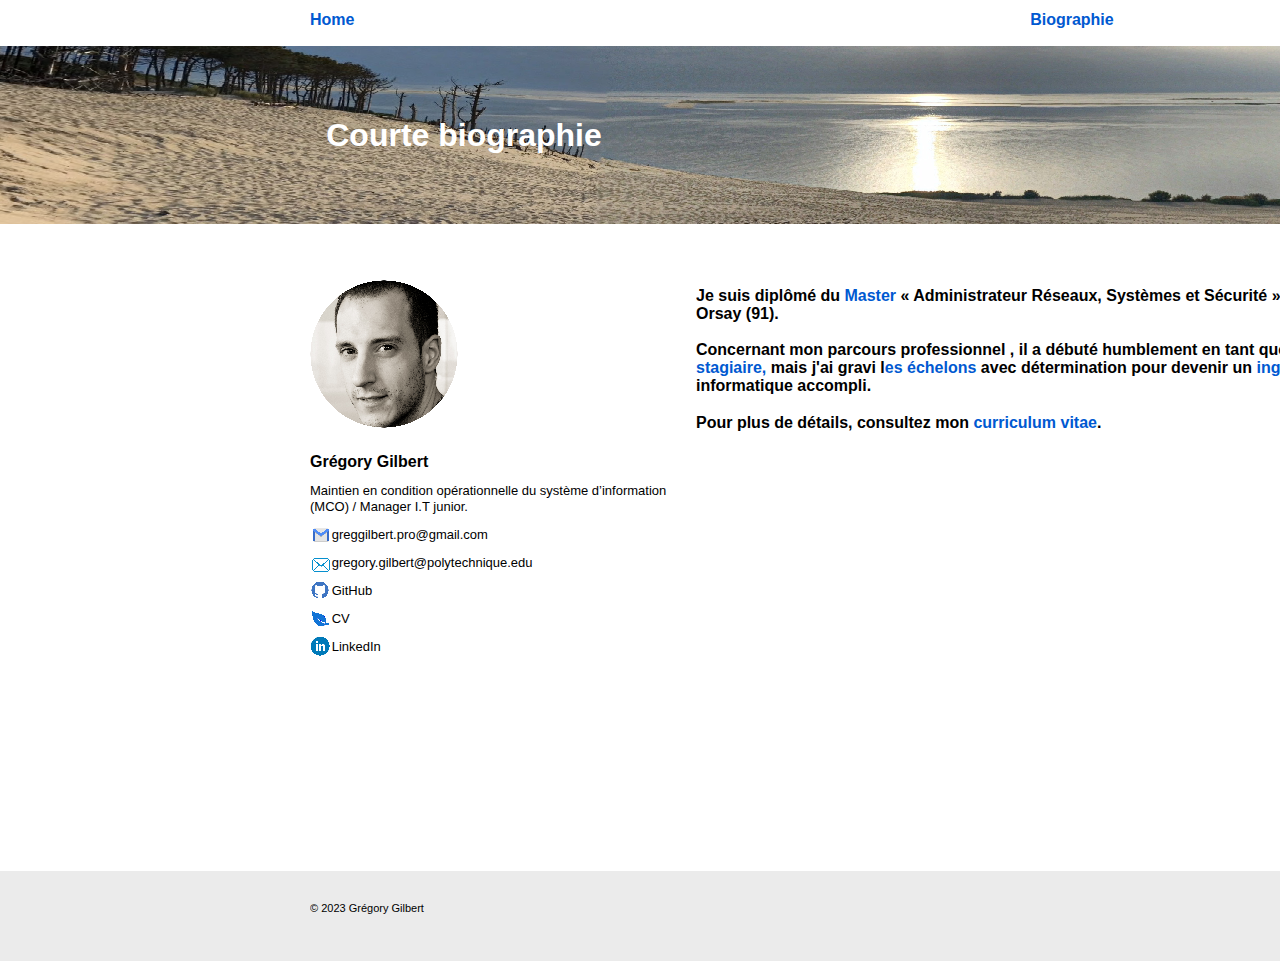
==== page2.html @ 8772e95c "gregorygilbert.github.io" ====
﻿<!DOCTYPE HTML PUBLIC "-//W3C//DTD HTML 4.01 Transitional//EN" "http://www.w3.org/TR/html4/loose.dtd">
<html lang="fr">
<head>
<meta http-equiv="Content-Type" content="text/html; charset=UTF-8">
<title>Biographie Grégory Gilbert</title>
<meta name="Generator" content="Serif WebPlus X6">
<meta name="viewport" content="width=1902">
<style type="text/css">
body{margin:0;padding:0;}
.Default-P
{
    margin:0.0px 0.0px 0.0px 0.0px; text-align:left; font-weight:400;
}
.Corps-C
{
    font-family:"Verdana", sans-serif; font-weight:700; font-size:16.0px; line-height:1.13em;
}
.Corps-C-C0
{
    font-family:"Verdana", sans-serif; font-size:13.0px; line-height:1.23em;
}
.Corps-C-C1
{
    font-family:"Verdana", sans-serif; font-size:16.0px; line-height:1.13em;
}
.Default-C
{
    font-family:"Verdana", sans-serif; font-weight:700; font-size:16.0px; line-height:1.13em;
}
.Default-C-C0
{
    font-family:"Verdana", sans-serif; font-weight:700; color:#0059d1; font-size:16.0px; line-height:1.13em;
}
.Normal-C
{
    font-family:"Verdana", sans-serif; font-weight:700; font-size:16.0px; line-height:1.13em;
}
.Normal-C-C0
{
    font-family:"Verdana", sans-serif; font-weight:700; color:#0059d1; font-size:16.0px; line-height:1.13em;
}
.Corps-C-C2
{
    font-family:"Verdana", sans-serif; font-size:11.0px; line-height:1.18em;
}
.En-tête-1-C
{
    font-family:"Verdana", sans-serif; font-weight:700; color:#ffffff; font-size:32.0px; line-height:1.19em;
}
.Corps-C-C3
{
    font-family:"Verdana", sans-serif; font-weight:700; color:#0059d1; font-size:16.0px; line-height:1.13em;
}
</style>
<link rel="stylesheet" href="wpscripts/wpstyles.css" type="text/css"></head>

<body text="#000000" style="background:#ffffff; height:961px;">
<div style="background-color:transparent;margin-left:auto;margin-right:auto;position:relative;width:1902px;height:961px;">
<img src="wpimages/wpb76edb28_06.png" border="0" width="148" height="148" alt="" style="position:absolute;left:310px;top:280px;">
<div style="position:absolute;left:310px;top:453px;width:369px;height:215px;overflow:hidden;">
<p class="Wp-Corps-P"><span class="Corps-C">Grégory Gilbert</span></p>
<p class="Wp-Corps-P"><span class="Corps-C-C0">Maintien en condition opérationnelle du système d’information (MCO) / Manager I.T
    junior.</span></p>
<p class="Wp-Corps-P"><span class="Corps-C-C0"> &nbsp;&nbsp;&nbsp;&nbsp;&nbsp;&nbsp;<a href="mailto:greggilbert.pro@gmail.com" style="color:#000000;text-decoration:none;">greggilbert.pro@gmail.com</a></span></p>
<p class="Wp-Corps-P"><span class="Corps-C-C0"> &nbsp;&nbsp;&nbsp;&nbsp;&nbsp;&nbsp;<a href="mailto:gregory.gilbert@polytechnique.edu" style="color:#000000;text-decoration:none;">gregory.gilbert@polytechnique.edu</a></span></p>
<p class="Wp-Corps-P"><span class="Corps-C-C0"> &nbsp;&nbsp;&nbsp;&nbsp;&nbsp;&nbsp;<a href="https://github.com/gregorygilbert" style="color:#000000;text-decoration:none;">GitHub</a></span></p>
<p class="Wp-Corps-P"><span class="Corps-C-C0"> &nbsp;&nbsp;&nbsp;&nbsp;&nbsp;&nbsp;<a href="CV 2023.pdf" style="color:#000000;text-decoration:none;">CV</a></span></p>
<p class="Wp-Corps-P"><span class="Corps-C-C0"> &nbsp;&nbsp;&nbsp;&nbsp;&nbsp;&nbsp;<a href="https://www.linkedin.com/in/gr%C3%A9gory-gilbert-b1a83ba3/" style="color:#000000;text-decoration:none;">LinkedIn</a></span></p>
<p class="Wp-Corps-P"><span class="Corps-C-C1"><br></span></p>
<p class="Wp-Corps-P"><span class="Corps-C-C1"><br></span></p>
<p class="Wp-Corps-P"><span class="Corps-C-C1"><br></span></p>
</div>
<img src="wpimages/wp4de9ff91_06.png" border="0" width="18" height="14" alt="" style="position:absolute;left:312px;top:558px;">
<img src="wpimages/wpb6a2a952_06.png" border="0" width="20" height="20" alt="" style="position:absolute;left:311px;top:525px;">
<img src="wpimages/wp95a36036_06.png" border="0" width="18" height="18" alt="" style="position:absolute;left:311px;top:581px;">
<img src="wpimages/wp8cdeed1b_06.png" border="0" width="22" height="22" alt="" style="position:absolute;left:309px;top:635px;">
<img src="wpimages/wpbd4f2abb_06.png" border="0" width="19" height="17" alt="" style="position:absolute;left:311px;top:610px;">
<div style="position:absolute;left:696px;top:287px;width:706px;height:528px;overflow:hidden;">
<p class="Default-P"><span class="Default-C">Je suis diplômé du </span><span class="Default-C-C0"><a href="https://www.onisep.fr/ressources/univers-formation/formations/Post-bac/master-mention-informatique" style="color:#0059d1;text-decoration:none;">Master</a></span><span class="Default-C"> « Administrateur Réseaux, Systèmes et Sécurité », </span><span class="Default-C-C0">CFA AFTI</span><span class="Default-C">,
    Orsay (91).</span></p>
<p class="Wp-Normal-P"><span class="Normal-C"><br></span></p>
<p class="Wp-Normal-P"><span class="Normal-C">Concernant mon parcours professionnel , il a débuté humblement en tant que simple
    </span><span class="Normal-C-C0">stagiaire,</span><span class="Normal-C"> mais j&#39;ai gravi l</span><span class="Normal-C-C0">es échelons</span><span class="Normal-C"> avec détermination pour devenir un </span><span class="Normal-C-C0">ingénieur</span><span class="Normal-C">
    informatique accompli.</span></p>
<p class="Wp-Normal-P"><span class="Normal-C"><br></span></p>
<p class="Wp-Normal-P"><span class="Normal-C">Pour plus de détails, consultez mon </span><span class="Normal-C-C0"><a href="CV 2023.pdf" style="color:#0059d1;text-decoration:none;">curriculum vitae</a></span><span class="Normal-C">.</span></p>
</div>
<img src="wpimages/wpe2569a54_06.png" border="0" width="1902" height="90" alt="" style="position:absolute;left:0px;top:871px;">
<div style="position:absolute;left:310px;top:902px;width:327px;height:13px;overflow:hidden;">
<p class="Wp-Corps-P"><span class="Corps-C-C2">© 2023 Grégory Gilbert</span></p>
<p class="Wp-Corps-P"><span class="Corps-C-C2"><br></span></p>
</div>
<div style="position:absolute;left:310px;top:116px;width:200px;height:38px;overflow:hidden;">
<h1 class="Wp-En-tête-1-P" style="margin-top:0px"><span class="En-tête-1-C">Bienvenue</span></h1>
</div>
<div style="position:absolute;left:310px;top:11px;width:1489px;height:19px;overflow:hidden;">
<p class="Wp-Corps-P"><span class="Corps-C-C3"><a href="index.html" style="color:#0059d1;text-decoration:none;">Home</a> &nbsp;&nbsp;&nbsp;&nbsp;&nbsp;&nbsp;&nbsp;&nbsp;&nbsp;&nbsp;&nbsp;&nbsp;&nbsp;&nbsp;&nbsp;&nbsp;&nbsp;&nbsp;&nbsp;&nbsp;&nbsp;&nbsp;&nbsp;&nbsp;&nbsp;&nbsp;&nbsp;&nbsp;&nbsp;&nbsp;&nbsp;&nbsp;&nbsp;&nbsp;&nbsp;&nbsp;&nbsp;&nbsp;&nbsp;&nbsp;&nbsp;&nbsp;&nbsp;&nbsp;&nbsp;&nbsp;&nbsp;&nbsp;&nbsp;&nbsp;&nbsp;&nbsp;&nbsp;&nbsp;&nbsp;&nbsp;&nbsp;&nbsp;&nbsp;&nbsp;&nbsp;&nbsp;&nbsp;&nbsp;&nbsp;&nbsp;&nbsp;&nbsp;&nbsp;&nbsp;&nbsp;&nbsp;&nbsp;&nbsp;&nbsp;&nbsp;&nbsp;&nbsp;&nbsp;&nbsp;&nbsp;&nbsp;&nbsp;&nbsp;&nbsp;&nbsp;&nbsp;&nbsp;&nbsp;&nbsp;&nbsp;&nbsp;&nbsp;&nbsp;&nbsp;&nbsp;&nbsp;&nbsp;&nbsp;&nbsp;&nbsp;&nbsp;&nbsp;&nbsp;&nbsp;&nbsp;&nbsp;&nbsp;&nbsp;&nbsp;&nbsp;&nbsp;&nbsp;&nbsp;&nbsp;&nbsp;&nbsp;&nbsp;&nbsp;&nbsp;&nbsp;&nbsp;&nbsp;&nbsp;&nbsp;&nbsp;&nbsp;&nbsp;&nbsp;&nbsp;&nbsp;&nbsp;&nbsp;&nbsp;&nbsp;&nbsp;&nbsp;&nbsp;&nbsp;&nbsp;&nbsp;&nbsp;&nbsp;&nbsp;&nbsp;&nbsp;&nbsp;&nbsp;&nbsp;&nbsp;&nbsp;<a href="page2.html" style="color:#0059d1;text-decoration:none;">Biographie</a></span></p>
</div>
<img src="wpimages/wp8e2248e5_06.png" border="0" width="1902" height="178" alt="" style="position:absolute;left:0px;top:46px;">
<div style="position:absolute;left:301px;top:116px;width:326px;height:38px;overflow:hidden;">
<h1 class="Wp-En-tête-1-P" style="margin-top:0px"><span class="En-tête-1-C">Courte biographie</span></h1>
</div>
</div>
</body>
</html>
---- wpscripts/wpstyles.css ----
a:link {color:#393939;}
a:visited {color:#393939;}
a:hover {color:#393939;}
a:active {color:#393939;}
.Wp-Corps-P
{
    margin:0.0px 0.0px 12.0px 0.0px; text-align:left; font-weight:400;
}
.Wp-En-tête-1-P
{
    margin:32.0px 0.0px 4.0px 0.0px; text-align:center; font-weight:400;
}
.Wp-Normal-P
{
    margin:0.0px 0.0px 0.0px 0.0px; text-align:left; font-weight:400;
}
.Wp-Police-de-paragraphe-par-défaut-C
{
    font-family:"Verdana", sans-serif;
}
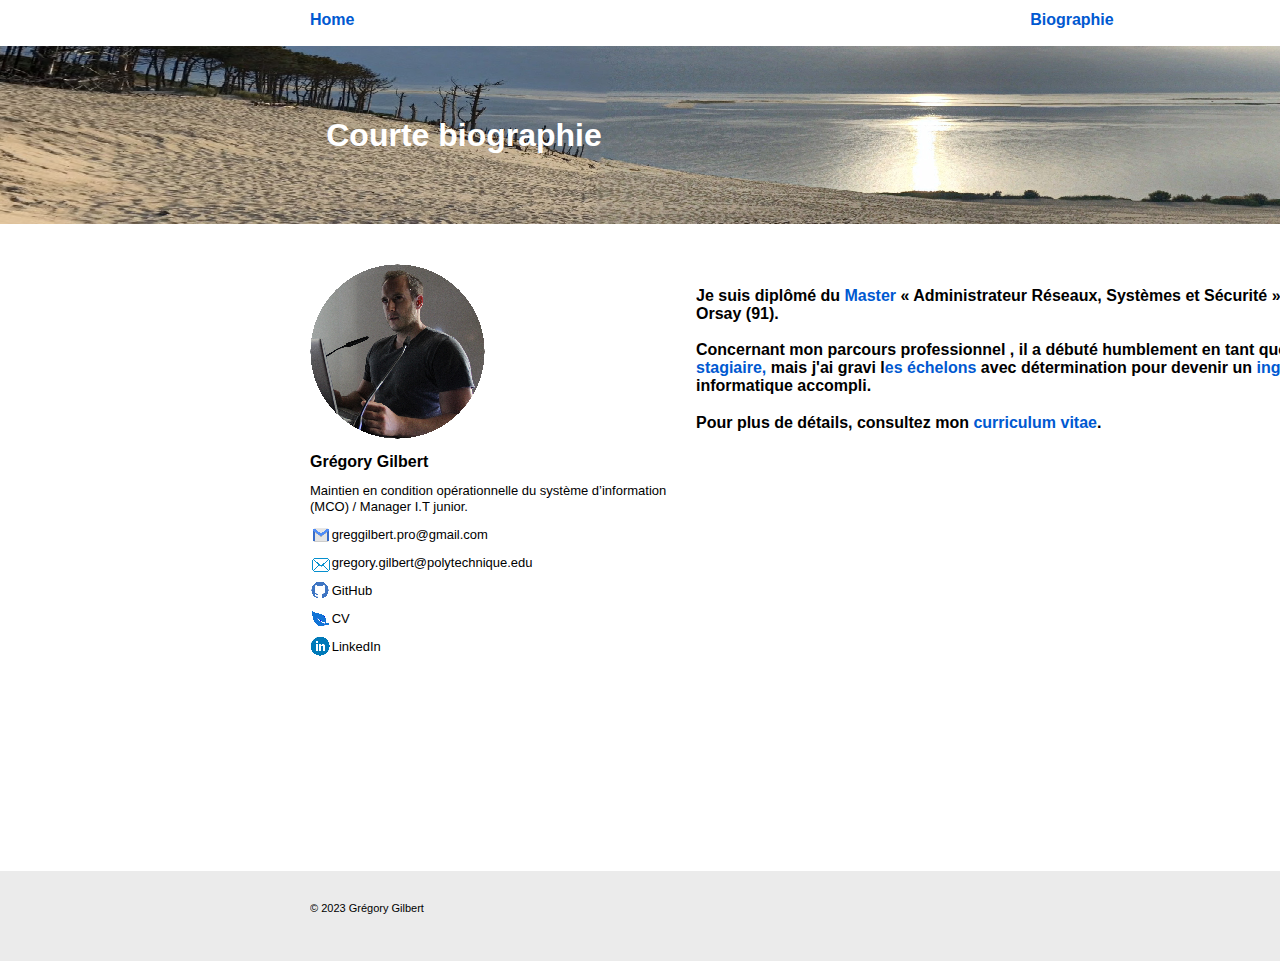
==== commit 51940cbe: "gregorygilbert.github.io" ====
--- a/page2.html
+++ b/page2.html
@@ -56,7 +56,7 @@
 
 <body text="#000000" style="background:#ffffff; height:961px;">
 <div style="background-color:transparent;margin-left:auto;margin-right:auto;position:relative;width:1902px;height:961px;">
-<img src="wpimages/wpb76edb28_06.png" border="0" width="148" height="148" alt="" style="position:absolute;left:310px;top:280px;">
+<img src="wpimages/wp88712be9_06.png" border="0" width="175" height="175" alt="" style="position:absolute;left:310px;top:264px;">
 <div style="position:absolute;left:310px;top:453px;width:369px;height:215px;overflow:hidden;">
 <p class="Wp-Corps-P"><span class="Corps-C">Grégory Gilbert</span></p>
 <p class="Wp-Corps-P"><span class="Corps-C-C0">Maintien en condition opérationnelle du système d’information (MCO) / Manager I.T
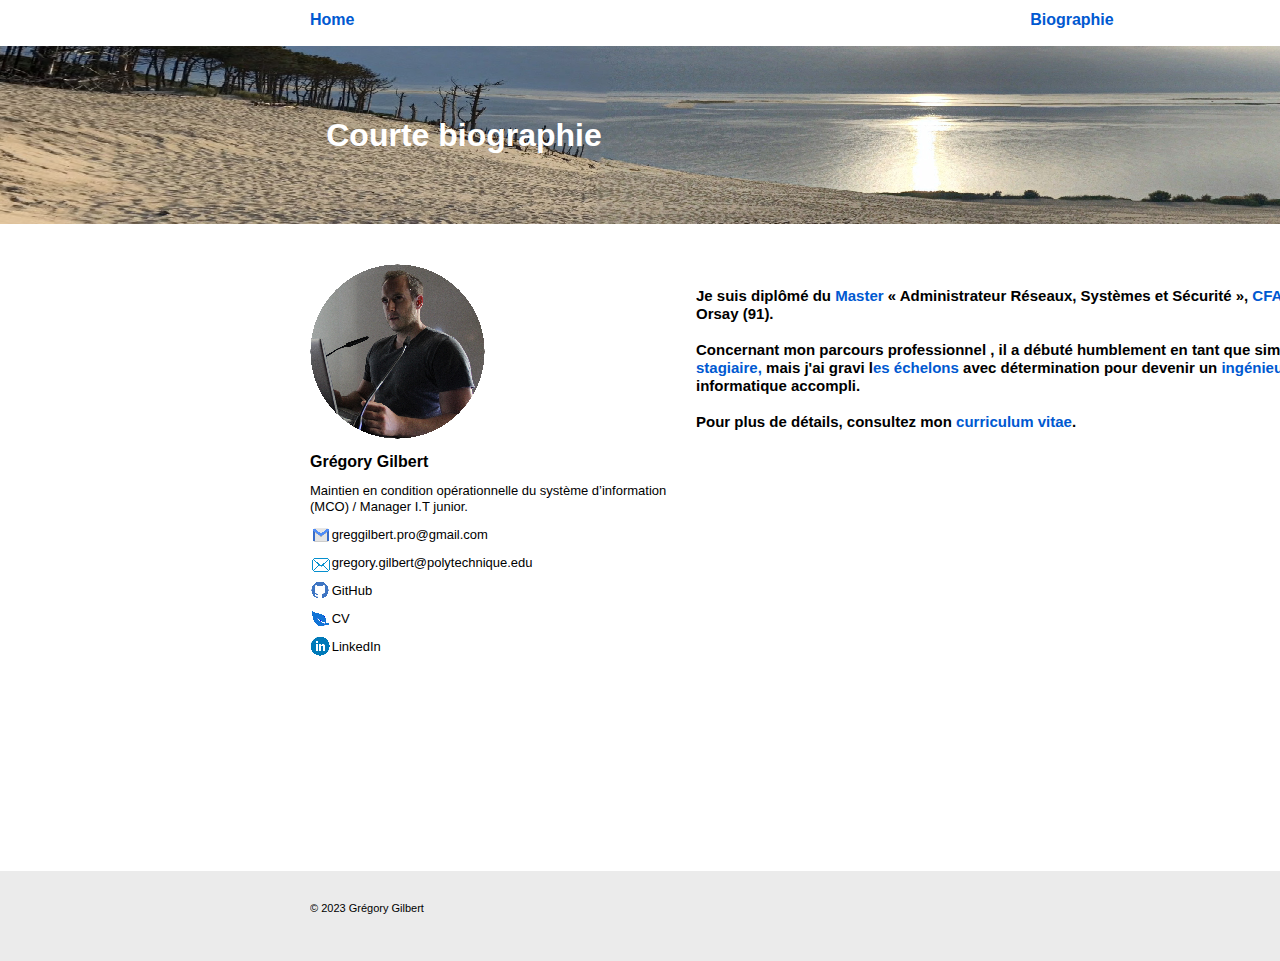
==== commit 19a32573: "gregorygilbert.github.io" ====
--- a/page2.html
+++ b/page2.html
@@ -25,19 +25,19 @@
 }
 .Default-C
 {
-    font-family:"Verdana", sans-serif; font-weight:700; font-size:16.0px; line-height:1.13em;
+    font-family:"Verdana", sans-serif; font-weight:700; font-size:15.0px; line-height:1.20em;
 }
 .Default-C-C0
 {
-    font-family:"Verdana", sans-serif; font-weight:700; color:#0059d1; font-size:16.0px; line-height:1.13em;
+    font-family:"Verdana", sans-serif; font-weight:700; color:#0059d1; font-size:15.0px; line-height:1.20em;
 }
 .Normal-C
 {
-    font-family:"Verdana", sans-serif; font-weight:700; font-size:16.0px; line-height:1.13em;
+    font-family:"Verdana", sans-serif; font-weight:700; font-size:15.0px; line-height:1.20em;
 }
 .Normal-C-C0
 {
-    font-family:"Verdana", sans-serif; font-weight:700; color:#0059d1; font-size:16.0px; line-height:1.13em;
+    font-family:"Verdana", sans-serif; font-weight:700; color:#0059d1; font-size:15.0px; line-height:1.20em;
 }
 .Corps-C-C2
 {
@@ -75,7 +75,7 @@
 <img src="wpimages/wp95a36036_06.png" border="0" width="18" height="18" alt="" style="position:absolute;left:311px;top:581px;">
 <img src="wpimages/wp8cdeed1b_06.png" border="0" width="22" height="22" alt="" style="position:absolute;left:309px;top:635px;">
 <img src="wpimages/wpbd4f2abb_06.png" border="0" width="19" height="17" alt="" style="position:absolute;left:311px;top:610px;">
-<div style="position:absolute;left:696px;top:287px;width:706px;height:528px;overflow:hidden;">
+<div style="position:absolute;left:696px;top:287px;width:668px;height:528px;overflow:hidden;">
 <p class="Default-P"><span class="Default-C">Je suis diplômé du </span><span class="Default-C-C0"><a href="https://www.onisep.fr/ressources/univers-formation/formations/Post-bac/master-mention-informatique" style="color:#0059d1;text-decoration:none;">Master</a></span><span class="Default-C"> « Administrateur Réseaux, Systèmes et Sécurité », </span><span class="Default-C-C0">CFA AFTI</span><span class="Default-C">,
     Orsay (91).</span></p>
 <p class="Wp-Normal-P"><span class="Normal-C"><br></span></p>
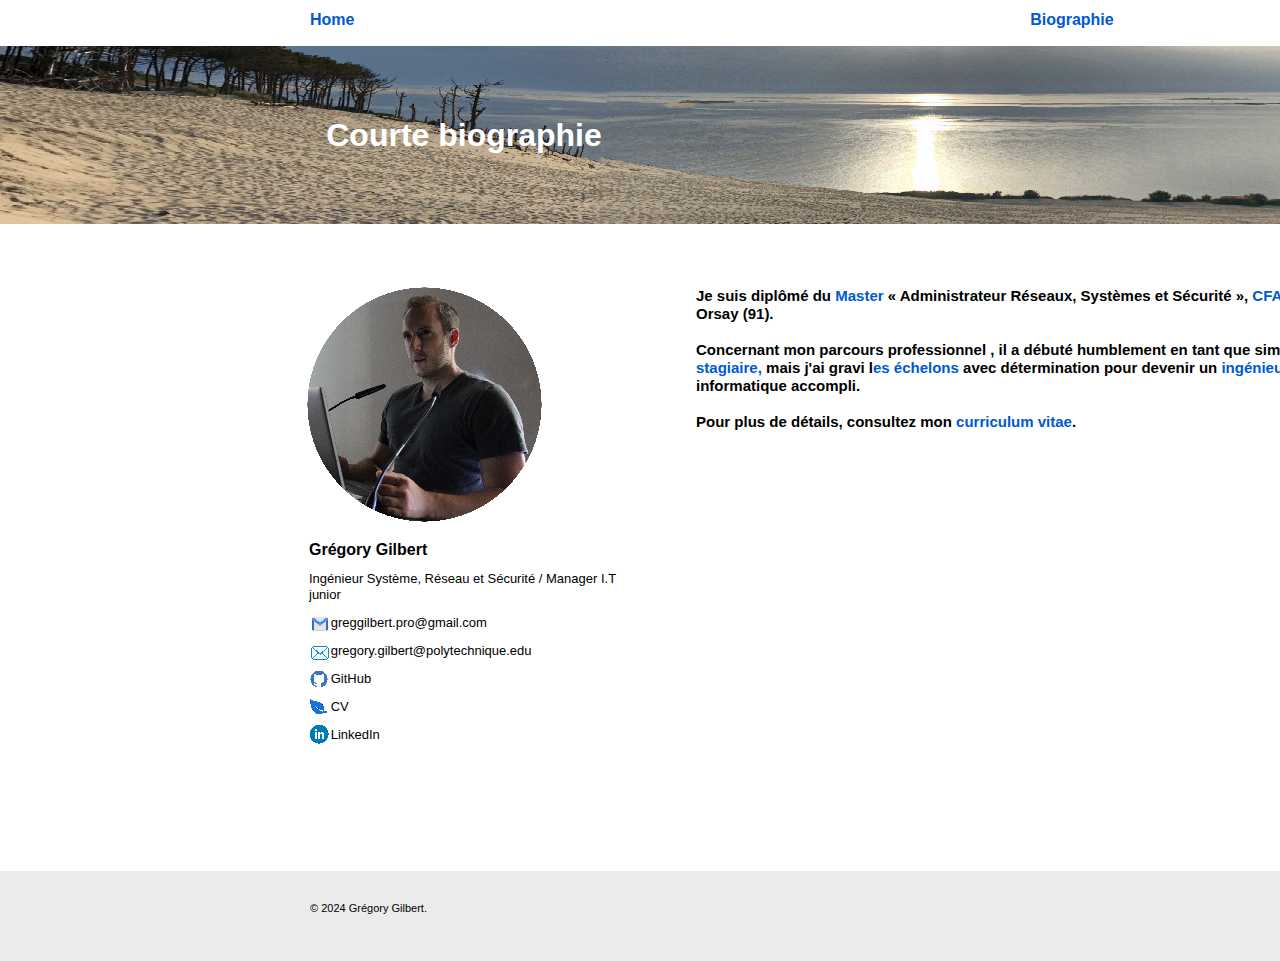
==== commit 0c874e9a: "gregorygilbert.github.io" ====
--- a/page2.html
+++ b/page2.html
@@ -10,18 +10,6 @@
 .Default-P
 {
     margin:0.0px 0.0px 0.0px 0.0px; text-align:left; font-weight:400;
-}
-.Corps-C
-{
-    font-family:"Verdana", sans-serif; font-weight:700; font-size:16.0px; line-height:1.13em;
-}
-.Corps-C-C0
-{
-    font-family:"Verdana", sans-serif; font-size:13.0px; line-height:1.23em;
-}
-.Corps-C-C1
-{
-    font-family:"Verdana", sans-serif; font-size:16.0px; line-height:1.13em;
 }
 .Default-C
 {
@@ -39,7 +27,7 @@
 {
     font-family:"Verdana", sans-serif; font-weight:700; color:#0059d1; font-size:15.0px; line-height:1.20em;
 }
-.Corps-C-C2
+.Corps-C
 {
     font-family:"Verdana", sans-serif; font-size:11.0px; line-height:1.18em;
 }
@@ -47,34 +35,27 @@
 {
     font-family:"Verdana", sans-serif; font-weight:700; color:#ffffff; font-size:32.0px; line-height:1.19em;
 }
+.Corps-C-C0
+{
+    font-family:"Verdana", sans-serif; font-weight:700; color:#0059d1; font-size:16.0px; line-height:1.13em;
+}
+.Corps-C-C1
+{
+    font-family:"Verdana", sans-serif; font-weight:700; font-size:16.0px; line-height:1.13em;
+}
+.Corps-C-C2
+{
+    font-family:"Verdana", sans-serif; font-size:13.0px; line-height:1.23em;
+}
 .Corps-C-C3
 {
-    font-family:"Verdana", sans-serif; font-weight:700; color:#0059d1; font-size:16.0px; line-height:1.13em;
+    font-family:"Verdana", sans-serif; font-size:16.0px; line-height:1.13em;
 }
 </style>
 <link rel="stylesheet" href="wpscripts/wpstyles.css" type="text/css"></head>
 
 <body text="#000000" style="background:#ffffff; height:961px;">
 <div style="background-color:transparent;margin-left:auto;margin-right:auto;position:relative;width:1902px;height:961px;">
-<img src="wpimages/wp88712be9_06.png" border="0" width="175" height="175" alt="" style="position:absolute;left:310px;top:264px;">
-<div style="position:absolute;left:310px;top:453px;width:369px;height:215px;overflow:hidden;">
-<p class="Wp-Corps-P"><span class="Corps-C">Grégory Gilbert</span></p>
-<p class="Wp-Corps-P"><span class="Corps-C-C0">Maintien en condition opérationnelle du système d’information (MCO) / Manager I.T
-    junior.</span></p>
-<p class="Wp-Corps-P"><span class="Corps-C-C0"> &nbsp;&nbsp;&nbsp;&nbsp;&nbsp;&nbsp;<a href="mailto:greggilbert.pro@gmail.com" style="color:#000000;text-decoration:none;">greggilbert.pro@gmail.com</a></span></p>
-<p class="Wp-Corps-P"><span class="Corps-C-C0"> &nbsp;&nbsp;&nbsp;&nbsp;&nbsp;&nbsp;<a href="mailto:gregory.gilbert@polytechnique.edu" style="color:#000000;text-decoration:none;">gregory.gilbert@polytechnique.edu</a></span></p>
-<p class="Wp-Corps-P"><span class="Corps-C-C0"> &nbsp;&nbsp;&nbsp;&nbsp;&nbsp;&nbsp;<a href="https://github.com/gregorygilbert" style="color:#000000;text-decoration:none;">GitHub</a></span></p>
-<p class="Wp-Corps-P"><span class="Corps-C-C0"> &nbsp;&nbsp;&nbsp;&nbsp;&nbsp;&nbsp;<a href="CV 2023.pdf" style="color:#000000;text-decoration:none;">CV</a></span></p>
-<p class="Wp-Corps-P"><span class="Corps-C-C0"> &nbsp;&nbsp;&nbsp;&nbsp;&nbsp;&nbsp;<a href="https://www.linkedin.com/in/gr%C3%A9gory-gilbert-b1a83ba3/" style="color:#000000;text-decoration:none;">LinkedIn</a></span></p>
-<p class="Wp-Corps-P"><span class="Corps-C-C1"><br></span></p>
-<p class="Wp-Corps-P"><span class="Corps-C-C1"><br></span></p>
-<p class="Wp-Corps-P"><span class="Corps-C-C1"><br></span></p>
-</div>
-<img src="wpimages/wp4de9ff91_06.png" border="0" width="18" height="14" alt="" style="position:absolute;left:312px;top:558px;">
-<img src="wpimages/wpb6a2a952_06.png" border="0" width="20" height="20" alt="" style="position:absolute;left:311px;top:525px;">
-<img src="wpimages/wp95a36036_06.png" border="0" width="18" height="18" alt="" style="position:absolute;left:311px;top:581px;">
-<img src="wpimages/wp8cdeed1b_06.png" border="0" width="22" height="22" alt="" style="position:absolute;left:309px;top:635px;">
-<img src="wpimages/wpbd4f2abb_06.png" border="0" width="19" height="17" alt="" style="position:absolute;left:311px;top:610px;">
 <div style="position:absolute;left:696px;top:287px;width:668px;height:528px;overflow:hidden;">
 <p class="Default-P"><span class="Default-C">Je suis diplômé du </span><span class="Default-C-C0"><a href="https://www.onisep.fr/ressources/univers-formation/formations/Post-bac/master-mention-informatique" style="color:#0059d1;text-decoration:none;">Master</a></span><span class="Default-C"> « Administrateur Réseaux, Systèmes et Sécurité », </span><span class="Default-C-C0">CFA AFTI</span><span class="Default-C">,
     Orsay (91).</span></p>
@@ -83,23 +64,41 @@
     </span><span class="Normal-C-C0">stagiaire,</span><span class="Normal-C"> mais j&#39;ai gravi l</span><span class="Normal-C-C0">es échelons</span><span class="Normal-C"> avec détermination pour devenir un </span><span class="Normal-C-C0">ingénieur</span><span class="Normal-C">
     informatique accompli.</span></p>
 <p class="Wp-Normal-P"><span class="Normal-C"><br></span></p>
-<p class="Wp-Normal-P"><span class="Normal-C">Pour plus de détails, consultez mon </span><span class="Normal-C-C0"><a href="CV 2023.pdf" style="color:#0059d1;text-decoration:none;">curriculum vitae</a></span><span class="Normal-C">.</span></p>
+<p class="Wp-Normal-P"><span class="Normal-C">Pour plus de détails, consultez mon </span><span class="Normal-C-C0"><a href="CV 2024.pdf" style="color:#0059d1;text-decoration:none;">curriculum vitae</a></span><span class="Normal-C">.</span></p>
 </div>
 <img src="wpimages/wpe2569a54_06.png" border="0" width="1902" height="90" alt="" style="position:absolute;left:0px;top:871px;">
 <div style="position:absolute;left:310px;top:902px;width:327px;height:13px;overflow:hidden;">
-<p class="Wp-Corps-P"><span class="Corps-C-C2">© 2023 Grégory Gilbert</span></p>
-<p class="Wp-Corps-P"><span class="Corps-C-C2"><br></span></p>
+<p class="Wp-Corps-P"><span class="Corps-C">© 2024 Grégory Gilbert.</span></p>
+<p class="Wp-Corps-P"><span class="Corps-C"><br></span></p>
 </div>
 <div style="position:absolute;left:310px;top:116px;width:200px;height:38px;overflow:hidden;">
 <h1 class="Wp-En-tête-1-P" style="margin-top:0px"><span class="En-tête-1-C">Bienvenue</span></h1>
 </div>
 <div style="position:absolute;left:310px;top:11px;width:1489px;height:19px;overflow:hidden;">
-<p class="Wp-Corps-P"><span class="Corps-C-C3"><a href="index.html" style="color:#0059d1;text-decoration:none;">Home</a> &nbsp;&nbsp;&nbsp;&nbsp;&nbsp;&nbsp;&nbsp;&nbsp;&nbsp;&nbsp;&nbsp;&nbsp;&nbsp;&nbsp;&nbsp;&nbsp;&nbsp;&nbsp;&nbsp;&nbsp;&nbsp;&nbsp;&nbsp;&nbsp;&nbsp;&nbsp;&nbsp;&nbsp;&nbsp;&nbsp;&nbsp;&nbsp;&nbsp;&nbsp;&nbsp;&nbsp;&nbsp;&nbsp;&nbsp;&nbsp;&nbsp;&nbsp;&nbsp;&nbsp;&nbsp;&nbsp;&nbsp;&nbsp;&nbsp;&nbsp;&nbsp;&nbsp;&nbsp;&nbsp;&nbsp;&nbsp;&nbsp;&nbsp;&nbsp;&nbsp;&nbsp;&nbsp;&nbsp;&nbsp;&nbsp;&nbsp;&nbsp;&nbsp;&nbsp;&nbsp;&nbsp;&nbsp;&nbsp;&nbsp;&nbsp;&nbsp;&nbsp;&nbsp;&nbsp;&nbsp;&nbsp;&nbsp;&nbsp;&nbsp;&nbsp;&nbsp;&nbsp;&nbsp;&nbsp;&nbsp;&nbsp;&nbsp;&nbsp;&nbsp;&nbsp;&nbsp;&nbsp;&nbsp;&nbsp;&nbsp;&nbsp;&nbsp;&nbsp;&nbsp;&nbsp;&nbsp;&nbsp;&nbsp;&nbsp;&nbsp;&nbsp;&nbsp;&nbsp;&nbsp;&nbsp;&nbsp;&nbsp;&nbsp;&nbsp;&nbsp;&nbsp;&nbsp;&nbsp;&nbsp;&nbsp;&nbsp;&nbsp;&nbsp;&nbsp;&nbsp;&nbsp;&nbsp;&nbsp;&nbsp;&nbsp;&nbsp;&nbsp;&nbsp;&nbsp;&nbsp;&nbsp;&nbsp;&nbsp;&nbsp;&nbsp;&nbsp;&nbsp;&nbsp;&nbsp;&nbsp;&nbsp;<a href="page2.html" style="color:#0059d1;text-decoration:none;">Biographie</a></span></p>
+<p class="Wp-Corps-P"><span class="Corps-C-C0"><a href="index.html" style="color:#0059d1;text-decoration:none;">Home</a> &nbsp;&nbsp;&nbsp;&nbsp;&nbsp;&nbsp;&nbsp;&nbsp;&nbsp;&nbsp;&nbsp;&nbsp;&nbsp;&nbsp;&nbsp;&nbsp;&nbsp;&nbsp;&nbsp;&nbsp;&nbsp;&nbsp;&nbsp;&nbsp;&nbsp;&nbsp;&nbsp;&nbsp;&nbsp;&nbsp;&nbsp;&nbsp;&nbsp;&nbsp;&nbsp;&nbsp;&nbsp;&nbsp;&nbsp;&nbsp;&nbsp;&nbsp;&nbsp;&nbsp;&nbsp;&nbsp;&nbsp;&nbsp;&nbsp;&nbsp;&nbsp;&nbsp;&nbsp;&nbsp;&nbsp;&nbsp;&nbsp;&nbsp;&nbsp;&nbsp;&nbsp;&nbsp;&nbsp;&nbsp;&nbsp;&nbsp;&nbsp;&nbsp;&nbsp;&nbsp;&nbsp;&nbsp;&nbsp;&nbsp;&nbsp;&nbsp;&nbsp;&nbsp;&nbsp;&nbsp;&nbsp;&nbsp;&nbsp;&nbsp;&nbsp;&nbsp;&nbsp;&nbsp;&nbsp;&nbsp;&nbsp;&nbsp;&nbsp;&nbsp;&nbsp;&nbsp;&nbsp;&nbsp;&nbsp;&nbsp;&nbsp;&nbsp;&nbsp;&nbsp;&nbsp;&nbsp;&nbsp;&nbsp;&nbsp;&nbsp;&nbsp;&nbsp;&nbsp;&nbsp;&nbsp;&nbsp;&nbsp;&nbsp;&nbsp;&nbsp;&nbsp;&nbsp;&nbsp;&nbsp;&nbsp;&nbsp;&nbsp;&nbsp;&nbsp;&nbsp;&nbsp;&nbsp;&nbsp;&nbsp;&nbsp;&nbsp;&nbsp;&nbsp;&nbsp;&nbsp;&nbsp;&nbsp;&nbsp;&nbsp;&nbsp;&nbsp;&nbsp;&nbsp;&nbsp;&nbsp;&nbsp;<a href="page2.html" style="color:#0059d1;text-decoration:none;">Biographie</a></span></p>
 </div>
 <img src="wpimages/wp8e2248e5_06.png" border="0" width="1902" height="178" alt="" style="position:absolute;left:0px;top:46px;">
 <div style="position:absolute;left:301px;top:116px;width:326px;height:38px;overflow:hidden;">
 <h1 class="Wp-En-tête-1-P" style="margin-top:0px"><span class="En-tête-1-C">Courte biographie</span></h1>
 </div>
+<div style="position:absolute;left:309px;top:541px;width:316px;height:215px;overflow:hidden;">
+<p class="Wp-Corps-P"><span class="Corps-C-C1">Grégory Gilbert</span></p>
+<p class="Wp-Corps-P"><span class="Corps-C-C2">Ingénieur Système, Réseau et Sécurité / Manager I.T junior</span></p>
+<p class="Wp-Corps-P"><span class="Corps-C-C2"> &nbsp;&nbsp;&nbsp;&nbsp;&nbsp;&nbsp;<a href="mailto:greggilbert.pro@gmail.com" style="color:#000000;text-decoration:none;">greggilbert.pro@gmail.com</a></span></p>
+<p class="Wp-Corps-P"><span class="Corps-C-C2"> &nbsp;&nbsp;&nbsp;&nbsp;&nbsp;&nbsp;<a href="mailto:gregory.gilbert@polytechnique.edu" style="color:#000000;text-decoration:none;">gregory.gilbert@polytechnique.edu</a></span></p>
+<p class="Wp-Corps-P"><span class="Corps-C-C2"> &nbsp;&nbsp;&nbsp;&nbsp;&nbsp;&nbsp;<a href="https://github.com/gregorygilbert" style="color:#000000;text-decoration:none;">GitHub</a></span></p>
+<p class="Wp-Corps-P"><span class="Corps-C-C2"> &nbsp;&nbsp;&nbsp;&nbsp;&nbsp;&nbsp;<a href="CV 2024.pdf" style="color:#000000;text-decoration:none;">CV</a></span></p>
+<p class="Wp-Corps-P"><span class="Corps-C-C2"> &nbsp;&nbsp;&nbsp;&nbsp;&nbsp;&nbsp;<a href="https://www.linkedin.com/in/gr%C3%A9gory-gilbert-b1a83ba3/" style="color:#000000;text-decoration:none;">LinkedIn</a></span></p>
+<p class="Wp-Corps-P"><span class="Corps-C-C3"><br></span></p>
+<p class="Wp-Corps-P"><span class="Corps-C-C3"><br></span></p>
+<p class="Wp-Corps-P"><span class="Corps-C-C3"><br></span></p>
+</div>
+<img src="wpimages/wp4de9ff91_06.png" border="0" width="18" height="14" alt="" style="position:absolute;left:311px;top:646px;">
+<img src="wpimages/wpb6a2a952_06.png" border="0" width="20" height="20" alt="" style="position:absolute;left:310px;top:614px;">
+<img src="wpimages/wp95a36036_06.png" border="0" width="18" height="18" alt="" style="position:absolute;left:310px;top:670px;">
+<img src="wpimages/wp8cdeed1b_06.png" border="0" width="22" height="22" alt="" style="position:absolute;left:308px;top:723px;">
+<img src="wpimages/wpbd4f2abb_06.png" border="0" width="19" height="17" alt="" style="position:absolute;left:309px;top:698px;">
+<img src="wpimages/wpaf057c91_06.png" border="0" width="235" height="235" alt="" style="position:absolute;left:307px;top:287px;">
 </div>
 </body>
 </html>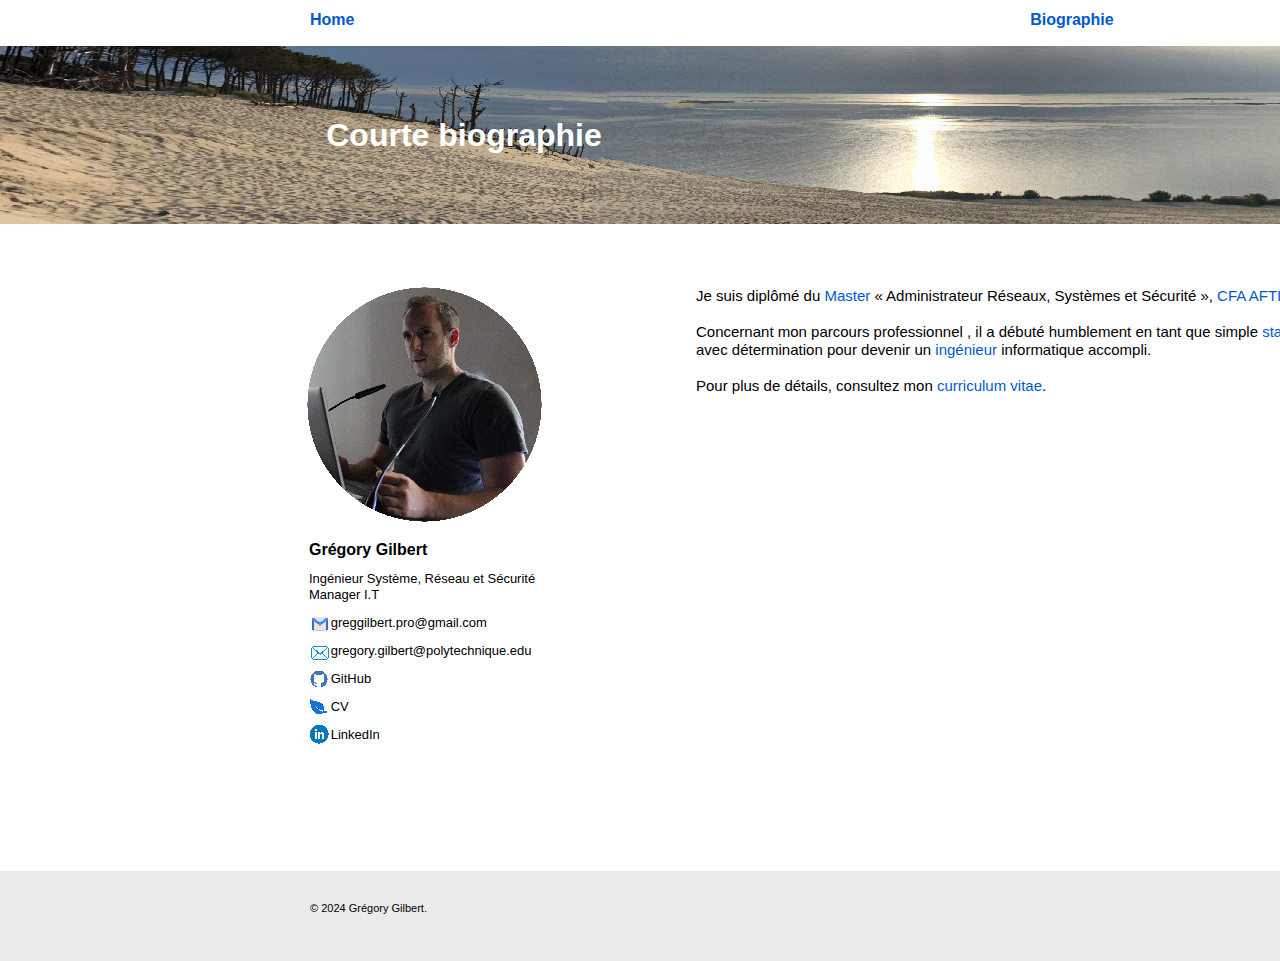
==== commit 5a4cb23c: "gregorygilbert.github.io" ====
--- a/page2.html
+++ b/page2.html
@@ -13,19 +13,19 @@
 }
 .Default-C
 {
-    font-family:"Verdana", sans-serif; font-weight:700; font-size:15.0px; line-height:1.20em;
+    font-family:"Verdana", sans-serif; font-size:15.0px; line-height:1.20em;
 }
 .Default-C-C0
 {
-    font-family:"Verdana", sans-serif; font-weight:700; color:#0059d1; font-size:15.0px; line-height:1.20em;
+    font-family:"Verdana", sans-serif; color:#0059d1; font-size:15.0px; line-height:1.20em;
 }
 .Normal-C
 {
-    font-family:"Verdana", sans-serif; font-weight:700; font-size:15.0px; line-height:1.20em;
+    font-family:"Verdana", sans-serif; font-size:15.0px; line-height:1.20em;
 }
 .Normal-C-C0
 {
-    font-family:"Verdana", sans-serif; font-weight:700; color:#0059d1; font-size:15.0px; line-height:1.20em;
+    font-family:"Verdana", sans-serif; color:#0059d1; font-size:15.0px; line-height:1.20em;
 }
 .Corps-C
 {
@@ -56,7 +56,7 @@
 
 <body text="#000000" style="background:#ffffff; height:961px;">
 <div style="background-color:transparent;margin-left:auto;margin-right:auto;position:relative;width:1902px;height:961px;">
-<div style="position:absolute;left:696px;top:287px;width:668px;height:528px;overflow:hidden;">
+<div style="position:absolute;left:696px;top:287px;width:815px;height:528px;overflow:hidden;">
 <p class="Default-P"><span class="Default-C">Je suis diplômé du </span><span class="Default-C-C0"><a href="https://www.onisep.fr/ressources/univers-formation/formations/Post-bac/master-mention-informatique" style="color:#0059d1;text-decoration:none;">Master</a></span><span class="Default-C"> « Administrateur Réseaux, Systèmes et Sécurité », </span><span class="Default-C-C0">CFA AFTI</span><span class="Default-C">,
     Orsay (91).</span></p>
 <p class="Wp-Normal-P"><span class="Normal-C"><br></span></p>
@@ -83,7 +83,7 @@
 </div>
 <div style="position:absolute;left:309px;top:541px;width:316px;height:215px;overflow:hidden;">
 <p class="Wp-Corps-P"><span class="Corps-C-C1">Grégory Gilbert</span></p>
-<p class="Wp-Corps-P"><span class="Corps-C-C2">Ingénieur Système, Réseau et Sécurité / Manager I.T junior</span></p>
+<p class="Wp-Corps-P"><span class="Corps-C-C2">Ingénieur Système, Réseau et Sécurité<br>Manager I.T</span></p>
 <p class="Wp-Corps-P"><span class="Corps-C-C2"> &nbsp;&nbsp;&nbsp;&nbsp;&nbsp;&nbsp;<a href="mailto:greggilbert.pro@gmail.com" style="color:#000000;text-decoration:none;">greggilbert.pro@gmail.com</a></span></p>
 <p class="Wp-Corps-P"><span class="Corps-C-C2"> &nbsp;&nbsp;&nbsp;&nbsp;&nbsp;&nbsp;<a href="mailto:gregory.gilbert@polytechnique.edu" style="color:#000000;text-decoration:none;">gregory.gilbert@polytechnique.edu</a></span></p>
 <p class="Wp-Corps-P"><span class="Corps-C-C2"> &nbsp;&nbsp;&nbsp;&nbsp;&nbsp;&nbsp;<a href="https://github.com/gregorygilbert" style="color:#000000;text-decoration:none;">GitHub</a></span></p>
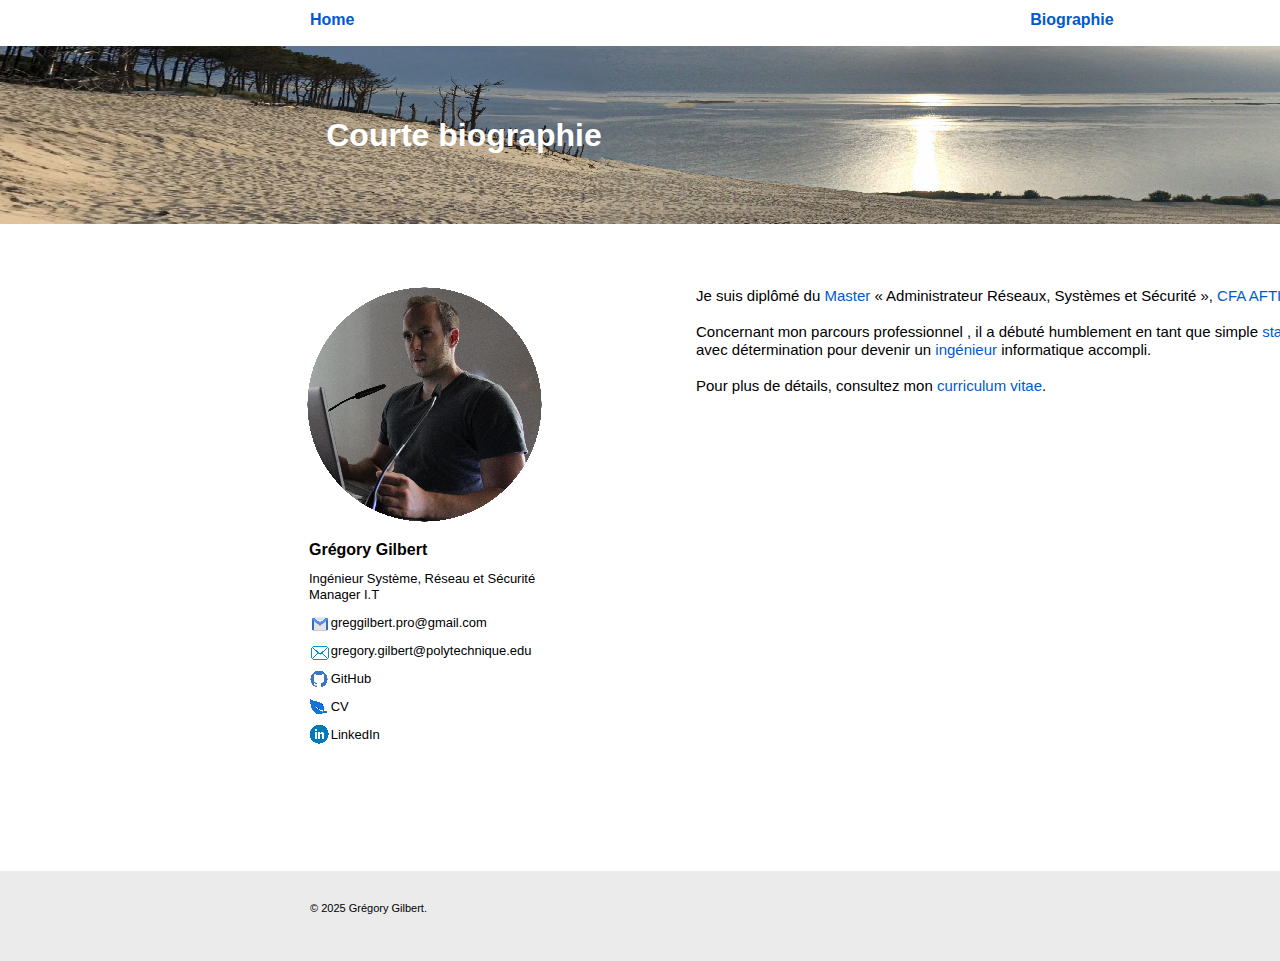
==== commit 1000b98b: "correction" ====
--- a/page2.html
+++ b/page2.html
@@ -64,11 +64,11 @@
     </span><span class="Normal-C-C0">stagiaire,</span><span class="Normal-C"> mais j&#39;ai gravi l</span><span class="Normal-C-C0">es échelons</span><span class="Normal-C"> avec détermination pour devenir un </span><span class="Normal-C-C0">ingénieur</span><span class="Normal-C">
     informatique accompli.</span></p>
 <p class="Wp-Normal-P"><span class="Normal-C"><br></span></p>
-<p class="Wp-Normal-P"><span class="Normal-C">Pour plus de détails, consultez mon </span><span class="Normal-C-C0"><a href="CV 2024.pdf" style="color:#0059d1;text-decoration:none;">curriculum vitae</a></span><span class="Normal-C">.</span></p>
+<p class="Wp-Normal-P"><span class="Normal-C">Pour plus de détails, consultez mon </span><span class="Normal-C-C0"><a href="CV_QR-code_2024.pdf" style="color:#0059d1;text-decoration:none;">curriculum vitae</a></span><span class="Normal-C">.</span></p>
 </div>
 <img src="wpimages/wpe2569a54_06.png" border="0" width="1902" height="90" alt="" style="position:absolute;left:0px;top:871px;">
 <div style="position:absolute;left:310px;top:902px;width:327px;height:13px;overflow:hidden;">
-<p class="Wp-Corps-P"><span class="Corps-C">© 2024 Grégory Gilbert.</span></p>
+<p class="Wp-Corps-P"><span class="Corps-C">© 2025 Grégory Gilbert.</span></p>
 <p class="Wp-Corps-P"><span class="Corps-C"><br></span></p>
 </div>
 <div style="position:absolute;left:310px;top:116px;width:200px;height:38px;overflow:hidden;">
@@ -87,7 +87,7 @@
 <p class="Wp-Corps-P"><span class="Corps-C-C2"> &nbsp;&nbsp;&nbsp;&nbsp;&nbsp;&nbsp;<a href="mailto:greggilbert.pro@gmail.com" style="color:#000000;text-decoration:none;">greggilbert.pro@gmail.com</a></span></p>
 <p class="Wp-Corps-P"><span class="Corps-C-C2"> &nbsp;&nbsp;&nbsp;&nbsp;&nbsp;&nbsp;<a href="mailto:gregory.gilbert@polytechnique.edu" style="color:#000000;text-decoration:none;">gregory.gilbert@polytechnique.edu</a></span></p>
 <p class="Wp-Corps-P"><span class="Corps-C-C2"> &nbsp;&nbsp;&nbsp;&nbsp;&nbsp;&nbsp;<a href="https://github.com/gregorygilbert" style="color:#000000;text-decoration:none;">GitHub</a></span></p>
-<p class="Wp-Corps-P"><span class="Corps-C-C2"> &nbsp;&nbsp;&nbsp;&nbsp;&nbsp;&nbsp;<a href="CV 2024.pdf" style="color:#000000;text-decoration:none;">CV</a></span></p>
+<p class="Wp-Corps-P"><span class="Corps-C-C2"> &nbsp;&nbsp;&nbsp;&nbsp;&nbsp;&nbsp;<a href="CV_QR-code_2024.pdf" style="color:#000000;text-decoration:none;">CV</a></span></p>
 <p class="Wp-Corps-P"><span class="Corps-C-C2"> &nbsp;&nbsp;&nbsp;&nbsp;&nbsp;&nbsp;<a href="https://www.linkedin.com/in/gr%C3%A9gory-gilbert-b1a83ba3/" style="color:#000000;text-decoration:none;">LinkedIn</a></span></p>
 <p class="Wp-Corps-P"><span class="Corps-C-C3"><br></span></p>
 <p class="Wp-Corps-P"><span class="Corps-C-C3"><br></span></p>
